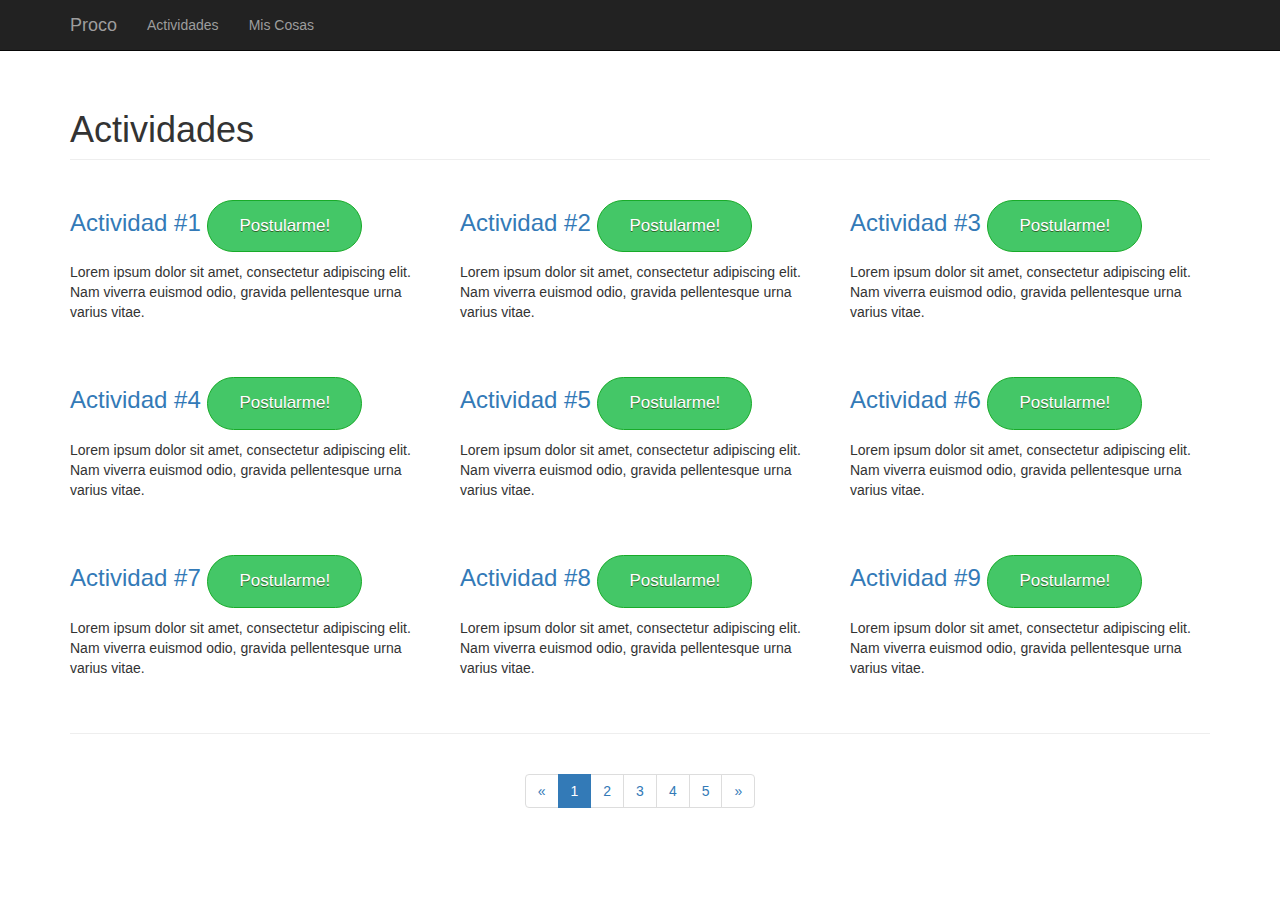
==== WebContent/actividades.html @ 1b941529 "Diseño de Ventanas" ====
<!DOCTYPE html>
<html lang="en">

<head>

    <meta charset="utf-8">
    <meta http-equiv="X-UA-Compatible" content="IE=edge">
    <meta name="viewport" content="width=device-width, initial-scale=1">
    <meta name="description" content="">
    <meta name="author" content="">

    <title>PROCO</title>

    <!-- Bootstrap Core CSS -->
    <link href="resources/css/bootstrap.min.css" rel="stylesheet">

    <!-- Custom CSS -->
    <link href="resources/css/3-col-portfolio.css" rel="stylesheet">

    <!-- HTML5 Shim and Respond.js IE8 support of HTML5 elements and media queries -->
    <!-- WARNING: Respond.js doesn't work if you view the page via file:// -->
    <!--[if lt IE 9]>
        <script src="https://oss.maxcdn.com/libs/html5shiv/3.7.0/html5shiv.js"></script>
        <script src="https://oss.maxcdn.com/libs/respond.js/1.4.2/respond.min.js"></script>
    <![endif]-->

</head>

<body>

    <!-- Navigation -->
    <nav class="navbar navbar-inverse navbar-fixed-top" role="navigation">
        <div class="container">
            <!-- Brand and toggle get grouped for better mobile display -->
            <div class="navbar-header">
                <button type="button" class="navbar-toggle" data-toggle="collapse" data-target="#bs-example-navbar-collapse-1">
                    <span class="sr-only">Toggle navigation</span>
                    <span class="icon-bar"></span>
                    <span class="icon-bar"></span>
                    <span class="icon-bar"></span>
                </button>
                <a class="navbar-brand" href="#">Proco</a>
            </div>
            <!-- Collect the nav links, forms, and other content for toggling -->
            <div class="collapse navbar-collapse" id="bs-example-navbar-collapse-1">
                <ul class="nav navbar-nav">
                    <li>
                        <a href="actividades.html">Actividades</a>
                    </li>
                    <li>
                        <a href="misCosas.html">Mis Cosas</a>
                    </li>
                </ul>
            </div>
            <!-- /.navbar-collapse -->
        </div>
        <!-- /.container -->
    </nav>

    <!-- Page Content -->
    <div class="container">

        <!-- Page Header -->
        <div class="row">
            <div class="col-lg-12">
                <h1 class="page-header">Actividades
                    <small></small>
                </h1>
            </div>
        </div>
        <!-- /.row -->

        <!-- Projects Row -->
        <div class="row">
            <div class="col-md-4 portfolio-item">
                <a href="#">
                    <img class="img-responsive" src="http://www.pixelstech.net/article/images/material_design_framework.jpg" alt="">
                </a>
                <h3>
                    <a href="#">Actividad #1</a>
                    <a href="#" class="myButton">Postularme!</a>
                </h3>
                <p>Lorem ipsum dolor sit amet, consectetur adipiscing elit. Nam viverra euismod odio, gravida pellentesque urna varius vitae.</p>
            </div>
            <div class="col-md-4 portfolio-item">
                <a href="#">
                    <img class="img-responsive" src="http://hdwpics.com/images/34EB18FEDACD/Material-Design-2.jpg" alt="">
                </a>
                <h3>
                    <a href="#">Actividad #2</a>
                    <a href="#" class="myButton">Postularme!</a>
                </h3>
                <p>Lorem ipsum dolor sit amet, consectetur adipiscing elit. Nam viverra euismod odio, gravida pellentesque urna varius vitae.</p>
            </div>
            <div class="col-md-4 portfolio-item">
                <a href="#">
                    <img class="img-responsive" src="https://s-media-cache-ak0.pinimg.com/736x/b5/73/b3/b573b35d2fb58855f5a93db5b924bff5.jpg" alt="">
                </a>
                <h3>
                    <a href="#">Actividad #3</a>
                    <a href="#" class="myButton">Postularme!</a>
                </h3>
                <p>Lorem ipsum dolor sit amet, consectetur adipiscing elit. Nam viverra euismod odio, gravida pellentesque urna varius vitae.</p>
            </div>
        </div>
        <!-- /.row -->

        <!-- Projects Row -->
        <div class="row">
            <div class="col-md-4 portfolio-item">
                <a href="#">
                    <img class="img-responsive" src="https://s-media-cache-ak0.pinimg.com/736x/b5/73/b3/b573b35d2fb58855f5a93db5b924bff5.jpg" alt="">
                </a>
                <h3>
                    <a href="#">Actividad #4</a>
                    <a href="#" class="myButton">Postularme!</a>
                </h3>
                <p>Lorem ipsum dolor sit amet, consectetur adipiscing elit. Nam viverra euismod odio, gravida pellentesque urna varius vitae.</p>
            </div>
            <div class="col-md-4 portfolio-item">
                <a href="#">
                    <img class="img-responsive" src="http://www.pixelstech.net/article/images/material_design_framework.jpg" alt="">
                </a>
                <h3>
                    <a href="#">Actividad #5</a>
                    <a href="#" class="myButton">Postularme!</a>
                </h3>
                <p>Lorem ipsum dolor sit amet, consectetur adipiscing elit. Nam viverra euismod odio, gravida pellentesque urna varius vitae.</p>
            </div>
            <div class="col-md-4 portfolio-item">
                <a href="#">
                    <img class="img-responsive" src="http://pre09.deviantart.net/39d8/th/pre/i/2015/070/8/c/material_design__1_by_priyanuj-d8ldg1w.jpg" alt="">
                </a>
                <h3>
                    <a href="#">Actividad #6</a>
                    <a href="#" class="myButton">Postularme!</a>
                </h3>
                <p>Lorem ipsum dolor sit amet, consectetur adipiscing elit. Nam viverra euismod odio, gravida pellentesque urna varius vitae.</p>
            </div>
        </div>

        <!-- Projects Row -->
        <div class="row">
            <div class="col-md-4 portfolio-item">
                <a href="#">
                    <img class="img-responsive" src="http://www.pixelstech.net/article/images/material_design_framework.jpg" alt="">
                </a>
                <h3>
                    <a href="#">Actividad #7</a>
                    <a href="#" class="myButton">Postularme!</a>
                </h3>
                <p>Lorem ipsum dolor sit amet, consectetur adipiscing elit. Nam viverra euismod odio, gravida pellentesque urna varius vitae.</p>
            </div>
            <div class="col-md-4 portfolio-item">
                <a href="#">
                    <img class="img-responsive" src="http://hdwpics.com/images/34EB18FEDACD/Material-Design-2.jpg" alt="">
                </a>
                <h3>
                    <a href="#">Actividad #8</a>
                    <a href="#" class="myButton">Postularme!</a>
                </h3>
                <p>Lorem ipsum dolor sit amet, consectetur adipiscing elit. Nam viverra euismod odio, gravida pellentesque urna varius vitae.</p>
            </div>
            <div class="col-md-4 portfolio-item">
                <a href="#">
                    <img class="img-responsive" src="https://s-media-cache-ak0.pinimg.com/736x/b5/73/b3/b573b35d2fb58855f5a93db5b924bff5.jpg" alt="">
                </a>
                <h3>
                    <a href="#">Actividad #9</a>
                    <a href="#" class="myButton">Postularme!</a>
                </h3>
                <p>Lorem ipsum dolor sit amet, consectetur adipiscing elit. Nam viverra euismod odio, gravida pellentesque urna varius vitae.</p>
            </div>
        </div>
        <!-- /.row -->

        <hr>

        <!-- Pagination -->
        <div class="row text-center">
            <div class="col-lg-12">
                <ul class="pagination">
                    <li>
                        <a href="#">&laquo;</a>
                    </li>
                    <li class="active">
                        <a href="#">1</a>
                    </li>
                    <li>
                        <a href="#">2</a>
                    </li>
                    <li>
                        <a href="#">3</a>
                    </li>
                    <li>
                        <a href="#">4</a>
                    </li>
                    <li>
                        <a href="#">5</a>
                    </li>
                    <li>
                        <a href="#">&raquo;</a>
                    </li>
                </ul>
            </div>
        </div>
        <!-- /.row -->


    <!-- jQuery -->
    <script src="resources/js/jquery.js"></script>

    <!-- Bootstrap Core JavaScript -->
    <script src="resources/js/bootstrap.min.js"></script>

</body>

</html>
---- WebContent/resources/css/3-col-portfolio.css ----
/*!
 * Start Bootstrap - 3 Col Portfolio HTML Template (http://startbootstrap.com)
 * Code licensed under the Apache License v2.0.
 * For details, see http://www.apache.org/licenses/LICENSE-2.0.
 */

body {
    padding-top: 70px; /* Required padding for .navbar-fixed-top. Remove if using .navbar-static-top. Change if height of navigation changes. */
}

.portfolio-item {
    margin-bottom: 25px;
}

footer {
    margin: 50px 0;
}

.myButton {
	background-color:#44c767;
	-moz-border-radius:28px;
	-webkit-border-radius:28px;
	border-radius:28px;
	border:1px solid #18ab29;
	display:inline-block;
	cursor:pointer;
	color:#ffffff;
	font-family:Arial;
	font-size:17px;
	padding:16px 31px;
	text-decoration:none;
	text-shadow:0px 1px 0px #2f6627;
}
.myButton:hover {
	background-color:#5cbf2a;
}
.myButton:active {
	position:relative;
	top:1px;
}
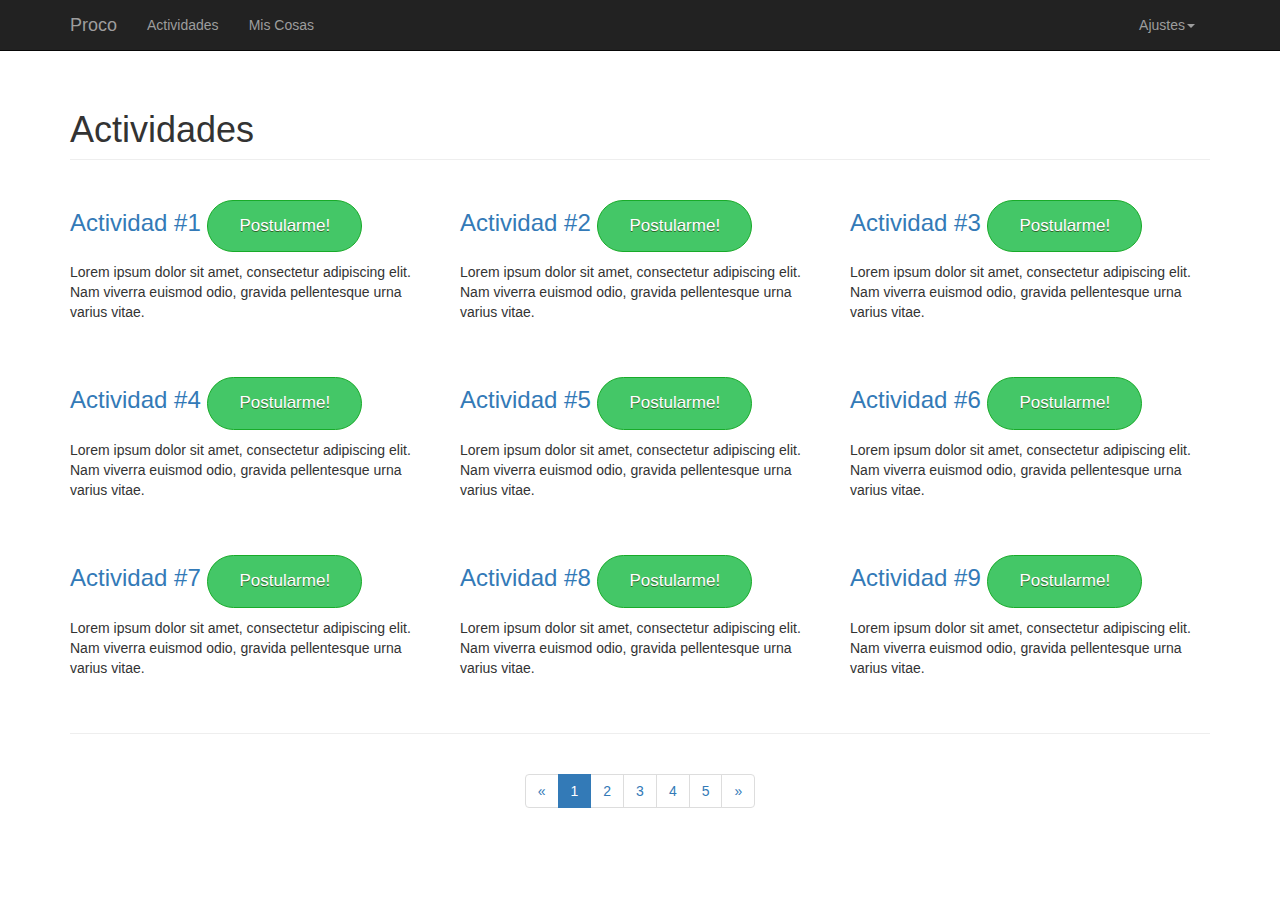
==== commit 450c6bb7: "Ventana Principal" ====
--- a/WebContent/actividades.html
+++ b/WebContent/actividades.html
@@ -39,7 +39,7 @@
                     <span class="icon-bar"></span>
                     <span class="icon-bar"></span>
                 </button>
-                <a class="navbar-brand" href="#">Proco</a>
+                <a class="navbar-brand" href="index.html">Proco</a>
             </div>
             <!-- Collect the nav links, forms, and other content for toggling -->
             <div class="collapse navbar-collapse" id="bs-example-navbar-collapse-1">
@@ -51,6 +51,22 @@
                         <a href="misCosas.html">Mis Cosas</a>
                     </li>
                 </ul>
+                <ul class="nav navbar-nav ajuste">
+               		<li class="dropdown">
+                        <a href="#" class="dropdown-toggle" data-toggle="dropdown">Ajustes<b class="caret"></b></a>
+                        <ul class="dropdown-menu">
+                            <li>
+                                <a href="#">Mi Perfil</a>
+                            </li>
+                            <li>
+                                <a href="#">Proyectos</a>
+                            </li>
+                            <li>
+                                <a href="#">Configuración</a>
+                            </li>
+                        </ul>
+                    </li>
+                 </ul>
             </div>
             <!-- /.navbar-collapse -->
         </div>
@@ -201,6 +217,7 @@
                     <li>
                         <a href="#">&raquo;</a>
                     </li>
+                    
                 </ul>
             </div>
         </div>
--- a/WebContent/resources/css/3-col-portfolio.css
+++ b/WebContent/resources/css/3-col-portfolio.css
@@ -14,6 +14,10 @@
 
 footer {
     margin: 50px 0;
+}
+
+.ajuste{
+	float:right;
 }
 
 .myButton {
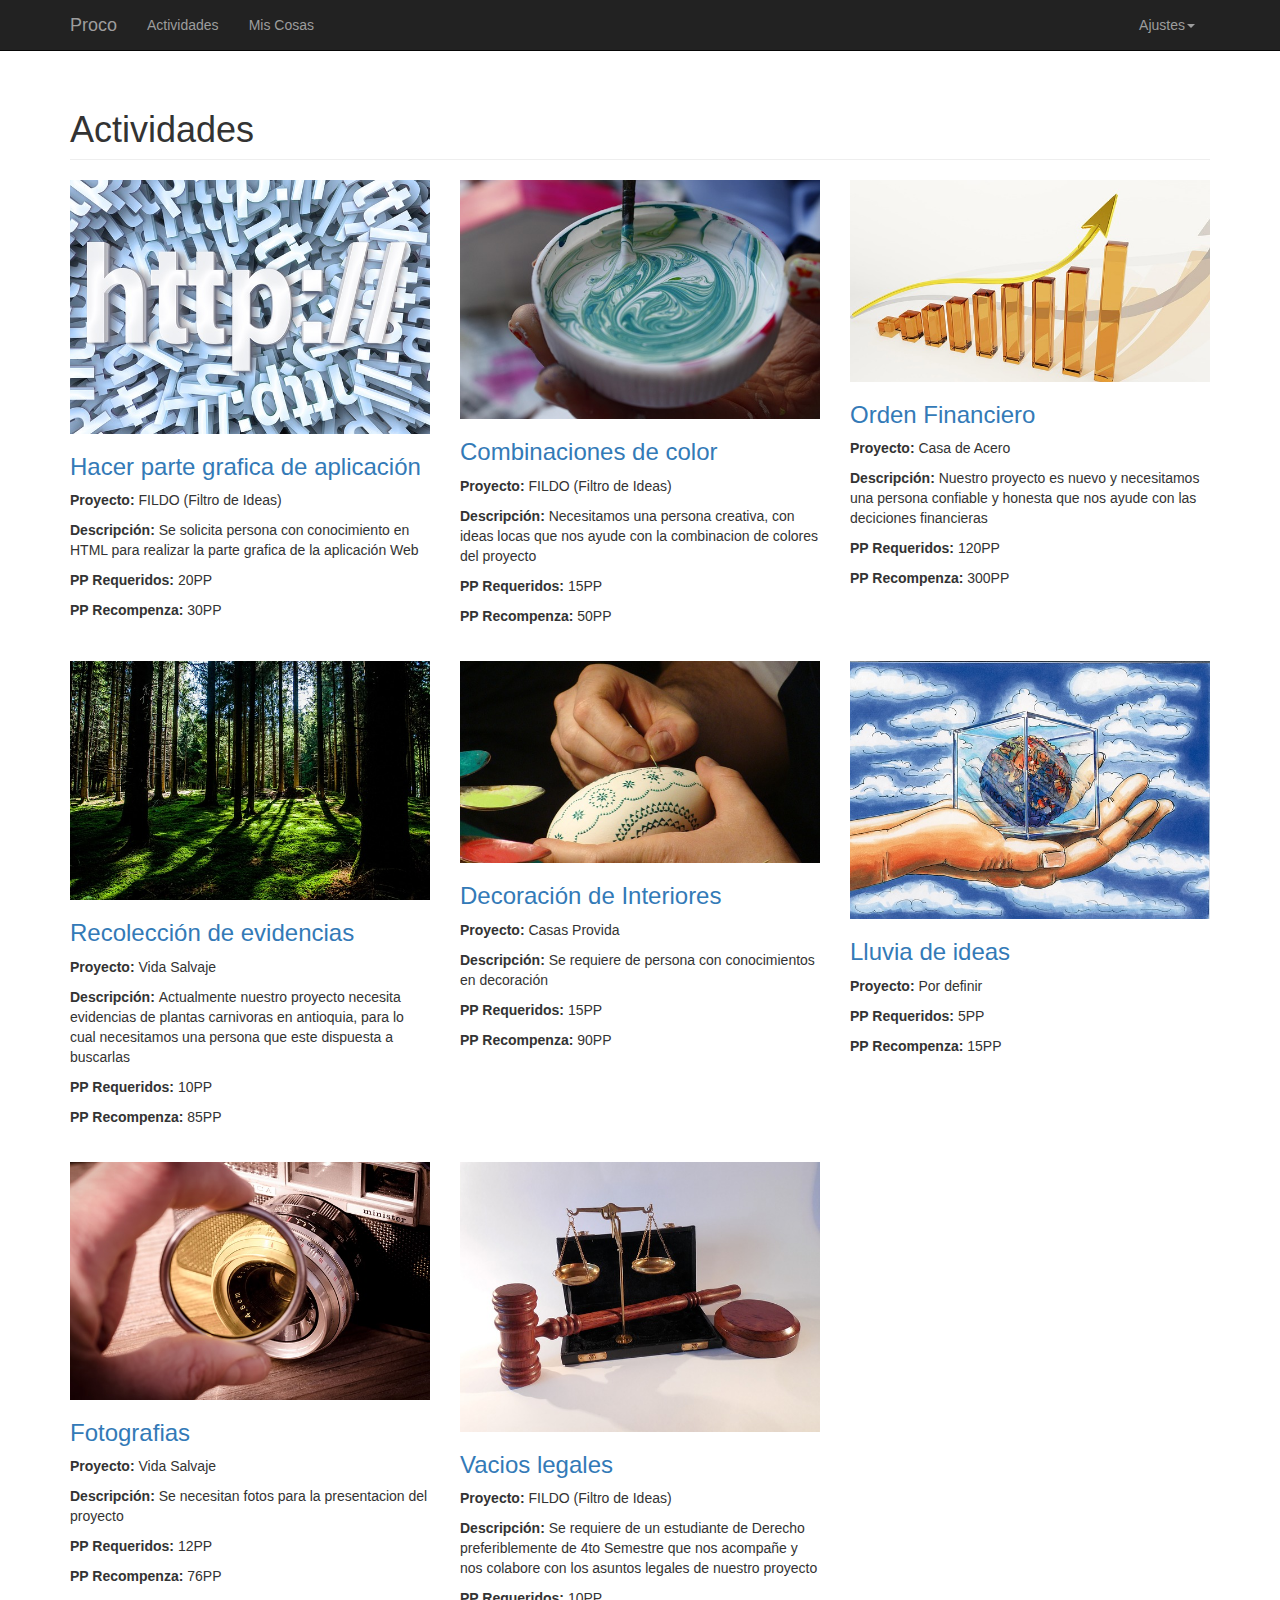
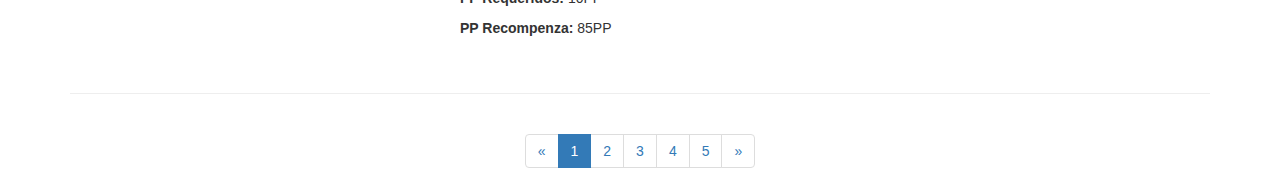
==== commit 78681378: "Ejemplos de Actividades" ====
--- a/WebContent/actividades.html
+++ b/WebContent/actividades.html
@@ -39,7 +39,7 @@
                     <span class="icon-bar"></span>
                     <span class="icon-bar"></span>
                 </button>
-                <a class="navbar-brand" href="index.html">Proco</a>
+                <a class="navbar-brand" href="#">Proco</a>
             </div>
             <!-- Collect the nav links, forms, and other content for toggling -->
             <div class="collapse navbar-collapse" id="bs-example-navbar-collapse-1">
@@ -62,7 +62,7 @@
                                 <a href="#">Proyectos</a>
                             </li>
                             <li>
-                                <a href="#">Configuración</a>
+                                <a href="index.html">Cerrar Sesión</a>
                             </li>
                         </ul>
                     </li>
@@ -90,33 +90,39 @@
         <div class="row">
             <div class="col-md-4 portfolio-item">
                 <a href="#">
-                    <img class="img-responsive" src="http://www.pixelstech.net/article/images/material_design_framework.jpg" alt="">
-                </a>
-                <h3>
-                    <a href="#">Actividad #1</a>
-                    <a href="#" class="myButton">Postularme!</a>
-                </h3>
-                <p>Lorem ipsum dolor sit amet, consectetur adipiscing elit. Nam viverra euismod odio, gravida pellentesque urna varius vitae.</p>
-            </div>
-            <div class="col-md-4 portfolio-item">
-                <a href="#">
-                    <img class="img-responsive" src="http://hdwpics.com/images/34EB18FEDACD/Material-Design-2.jpg" alt="">
-                </a>
-                <h3>
-                    <a href="#">Actividad #2</a>
-                    <a href="#" class="myButton">Postularme!</a>
-                </h3>
-                <p>Lorem ipsum dolor sit amet, consectetur adipiscing elit. Nam viverra euismod odio, gravida pellentesque urna varius vitae.</p>
-            </div>
-            <div class="col-md-4 portfolio-item">
-                <a href="#">
-                    <img class="img-responsive" src="https://s-media-cache-ak0.pinimg.com/736x/b5/73/b3/b573b35d2fb58855f5a93db5b924bff5.jpg" alt="">
-                </a>
-                <h3>
-                    <a href="#">Actividad #3</a>
-                    <a href="#" class="myButton">Postularme!</a>
-                </h3>
-                <p>Lorem ipsum dolor sit amet, consectetur adipiscing elit. Nam viverra euismod odio, gravida pellentesque urna varius vitae.</p>
+                    <img width="100%" class="img-responsive" src="resources/img/Programacion.jpg" alt="">
+                </a>
+                <h3>
+                    <a href="#">Hacer parte grafica de aplicación</a>
+                </h3>
+                <p><b>Proyecto: </b>FILDO (Filtro de Ideas)</p>
+                <p><b>Descripción: </b>Se solicita persona con conocimiento en HTML para realizar la parte grafica de la aplicación Web</p>
+                <p><b>PP Requeridos: </b>20PP</p>
+                <p><b>PP Recompenza: </b>30PP</p>
+            </div>
+            <div class="col-md-4 portfolio-item">
+                <a href="#">
+                    <img class="img-responsive" src="resources/img/Pintura.jpg" alt="">
+                </a>
+                <h3>
+                    <a href="#">Combinaciones de color</a>
+                </h3>
+                <p><b>Proyecto: </b>FILDO (Filtro de Ideas)</p>
+                <p><b>Descripción: </b>Necesitamos una persona creativa, con ideas locas que nos ayude con la combinacion de colores del proyecto</p>
+                <p><b>PP Requeridos: </b>15PP</p>
+                <p><b>PP Recompenza: </b>50PP</p>
+            </div>
+            <div class="col-md-4 portfolio-item">
+                <a href="#">
+                    <img class="img-responsive" src="resources/img/Finanzas.jpg" alt="">
+                </a>
+                <h3>
+                    <a href="#">Orden Financiero</a>
+                </h3>
+                <p><b>Proyecto: </b>Casa de Acero</p>
+                <p><b>Descripción: </b>Nuestro proyecto es nuevo y necesitamos una persona confiable y honesta que nos ayude con las deciciones financieras</p>
+                <p><b>PP Requeridos: </b>120PP</p>
+                <p><b>PP Recompenza: </b>300PP</p>
             </div>
         </div>
         <!-- /.row -->
@@ -125,33 +131,38 @@
         <div class="row">
             <div class="col-md-4 portfolio-item">
                 <a href="#">
-                    <img class="img-responsive" src="https://s-media-cache-ak0.pinimg.com/736x/b5/73/b3/b573b35d2fb58855f5a93db5b924bff5.jpg" alt="">
-                </a>
-                <h3>
-                    <a href="#">Actividad #4</a>
-                    <a href="#" class="myButton">Postularme!</a>
-                </h3>
-                <p>Lorem ipsum dolor sit amet, consectetur adipiscing elit. Nam viverra euismod odio, gravida pellentesque urna varius vitae.</p>
-            </div>
-            <div class="col-md-4 portfolio-item">
-                <a href="#">
-                    <img class="img-responsive" src="http://www.pixelstech.net/article/images/material_design_framework.jpg" alt="">
-                </a>
-                <h3>
-                    <a href="#">Actividad #5</a>
-                    <a href="#" class="myButton">Postularme!</a>
-                </h3>
-                <p>Lorem ipsum dolor sit amet, consectetur adipiscing elit. Nam viverra euismod odio, gravida pellentesque urna varius vitae.</p>
-            </div>
-            <div class="col-md-4 portfolio-item">
-                <a href="#">
-                    <img class="img-responsive" src="http://pre09.deviantart.net/39d8/th/pre/i/2015/070/8/c/material_design__1_by_priyanuj-d8ldg1w.jpg" alt="">
-                </a>
-                <h3>
-                    <a href="#">Actividad #6</a>
-                    <a href="#" class="myButton">Postularme!</a>
-                </h3>
-                <p>Lorem ipsum dolor sit amet, consectetur adipiscing elit. Nam viverra euismod odio, gravida pellentesque urna varius vitae.</p>
+                    <img class="img-responsive" src="resources/img/Ecologia.jpg" alt="">
+                </a>
+                <h3>
+                    <a href="#">Recolección de evidencias</a>
+                </h3>
+                <p><b>Proyecto: </b>Vida Salvaje</p>
+                <p><b>Descripción: </b>Actualmente nuestro proyecto necesita evidencias de plantas carnivoras en antioquia, para lo cual necesitamos una persona que este dispuesta a buscarlas</p>
+                <p><b>PP Requeridos: </b>10PP</p>
+                <p><b>PP Recompenza: </b>85PP</p>
+            </div>
+            <div class="col-md-4 portfolio-item">
+                <a href="#">
+                    <img class="img-responsive" src="resources/img/Decoracion.jpg" alt="">
+                </a>
+                <h3>
+                    <a href="#">Decoración de Interiores</a>
+                </h3>
+                <p><b>Proyecto: </b>Casas Provida</p>
+                <p><b>Descripción: </b>Se requiere de persona con conocimientos en decoración</p>
+                <p><b>PP Requeridos: </b>15PP</p>
+                <p><b>PP Recompenza: </b>90PP</p>
+            </div>
+            <div class="col-md-4 portfolio-item">
+                <a href="#">
+                    <img class="img-responsive" src="resources/img/ideas.jpg" alt="">
+                </a>
+                <h3>
+                    <a href="#">Lluvia de ideas</a>
+                </h3>
+                <p><b>Proyecto: </b>Por definir</p>
+                <p><b>PP Requeridos: </b>5PP</p>
+                <p><b>PP Recompenza: </b>15PP</p>
             </div>
         </div>
 
@@ -159,33 +170,27 @@
         <div class="row">
             <div class="col-md-4 portfolio-item">
                 <a href="#">
-                    <img class="img-responsive" src="http://www.pixelstech.net/article/images/material_design_framework.jpg" alt="">
-                </a>
-                <h3>
-                    <a href="#">Actividad #7</a>
-                    <a href="#" class="myButton">Postularme!</a>
-                </h3>
-                <p>Lorem ipsum dolor sit amet, consectetur adipiscing elit. Nam viverra euismod odio, gravida pellentesque urna varius vitae.</p>
-            </div>
-            <div class="col-md-4 portfolio-item">
-                <a href="#">
-                    <img class="img-responsive" src="http://hdwpics.com/images/34EB18FEDACD/Material-Design-2.jpg" alt="">
-                </a>
-                <h3>
-                    <a href="#">Actividad #8</a>
-                    <a href="#" class="myButton">Postularme!</a>
-                </h3>
-                <p>Lorem ipsum dolor sit amet, consectetur adipiscing elit. Nam viverra euismod odio, gravida pellentesque urna varius vitae.</p>
-            </div>
-            <div class="col-md-4 portfolio-item">
-                <a href="#">
-                    <img class="img-responsive" src="https://s-media-cache-ak0.pinimg.com/736x/b5/73/b3/b573b35d2fb58855f5a93db5b924bff5.jpg" alt="">
-                </a>
-                <h3>
-                    <a href="#">Actividad #9</a>
-                    <a href="#" class="myButton">Postularme!</a>
-                </h3>
-                <p>Lorem ipsum dolor sit amet, consectetur adipiscing elit. Nam viverra euismod odio, gravida pellentesque urna varius vitae.</p>
+                    <img class="img-responsive" src="resources/img/Fotografia.jpg" alt="">
+                </a>
+                <h3>
+                    <a href="#">Fotografias</a>
+                </h3>
+                <p><b>Proyecto: </b>Vida Salvaje</p>
+                <p><b>Descripción: </b>Se necesitan fotos para la presentacion del proyecto</p>
+                <p><b>PP Requeridos: </b>12PP</p>
+                <p><b>PP Recompenza: </b>76PP</p>
+            </div>
+            <div class="col-md-4 portfolio-item">
+                <a href="#">
+                    <img class="img-responsive" src="resources/img/Derecho.jpg" alt="">
+                </a>
+                <h3>
+                    <a href="#">Vacios legales</a>
+                </h3>
+                <p><b>Proyecto: </b>FILDO (Filtro de Ideas)</p>
+                <p><b>Descripción: </b>Se requiere de un estudiante de Derecho preferiblemente de 4to Semestre que nos acompañe y nos colabore con los asuntos legales de nuestro proyecto</p>
+                <p><b>PP Requeridos: </b>10PP</p>
+                <p><b>PP Recompenza: </b>85PP</p>
             </div>
         </div>
         <!-- /.row -->
@@ -223,7 +228,7 @@
         </div>
         <!-- /.row -->
 
-
+</div>
     <!-- jQuery -->
     <script src="resources/js/jquery.js"></script>
 
--- a/WebContent/resources/css/3-col-portfolio.css
+++ b/WebContent/resources/css/3-col-portfolio.css
@@ -6,6 +6,12 @@
 
 body {
     padding-top: 70px; /* Required padding for .navbar-fixed-top. Remove if using .navbar-static-top. Change if height of navigation changes. */
+}
+
+.prueba{
+	width: 90%;
+	height: 20%;
+	
 }
 
 .portfolio-item {
